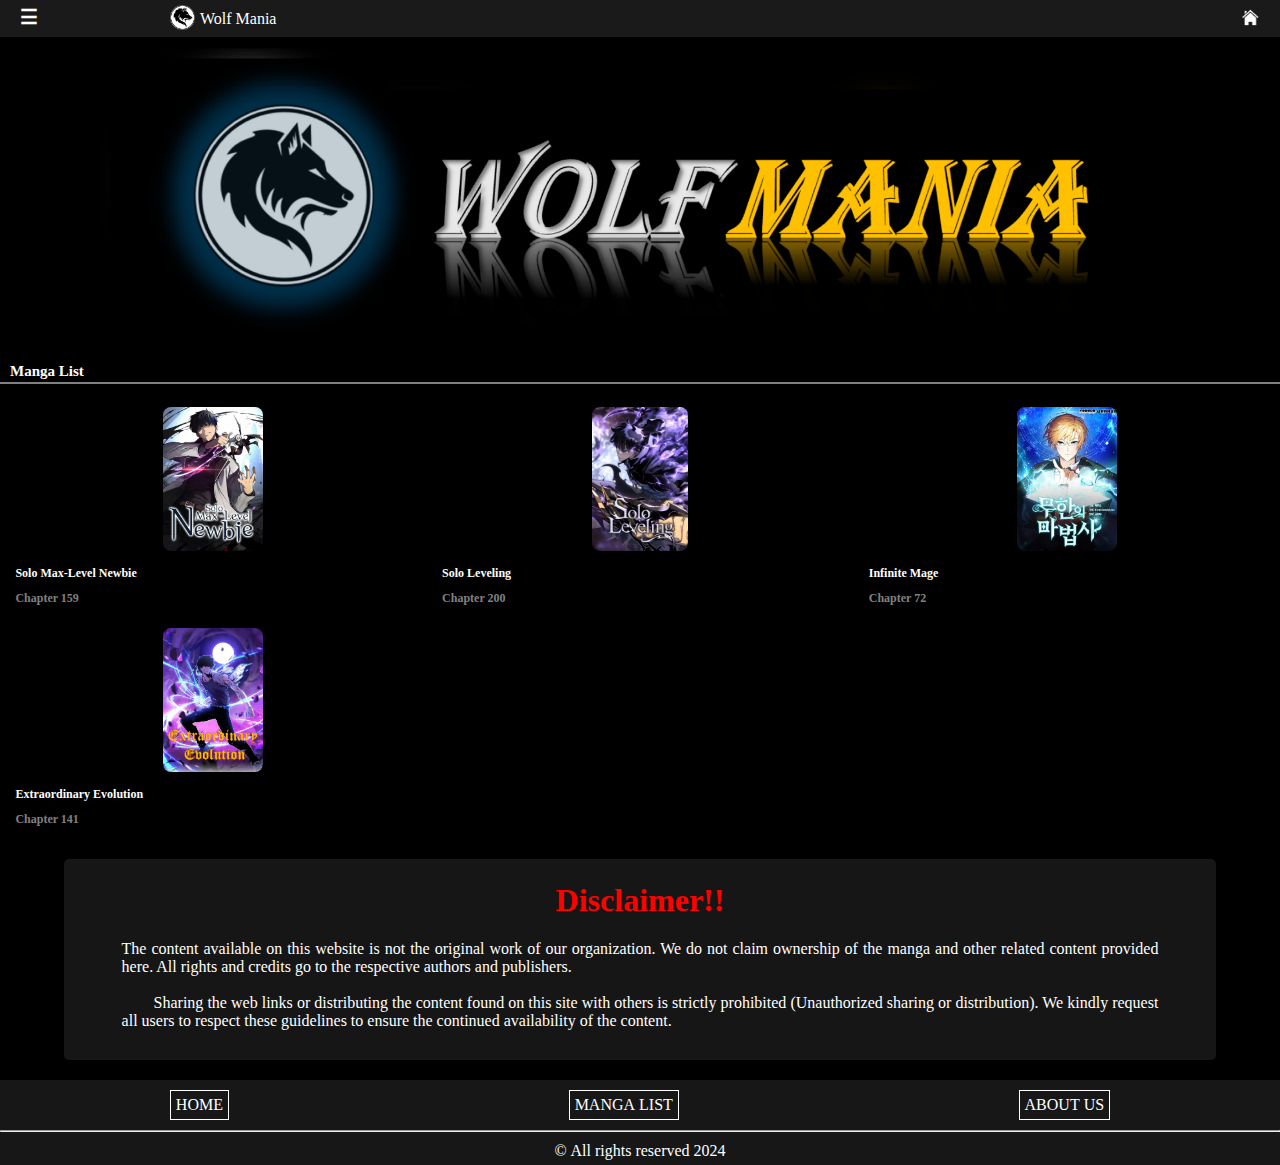
==== webPages/Default/mangaPages.html @ 6974a79d "first comit" ====
<!DOCTYPE html>
<html lang="en">

<head>
    <meta charset="UTF-8">
    <meta name="viewport" content="width=device-width, initial-scale=1.0">
    <link rel="stylesheet" href="../../styling/commonStyles.css">
    <link rel="stylesheet" href="../../styling/defaultPageStyles.css">
    <link rel="icon" href="../../Resources/default/tabLogo.png">
    <title>Wolf Mania</title>
</head>

<body>
    <div class="notDisplay" id="bergerNavigation">
        <div>
            <p id="exit">X</p>
            <div>
                <a href="../../index.html">HOME</a>
                <a href="mangaPages.html">MANGA&nbsp;LIST</a>
                <a href="aboutUs.html">ABOUT&nbsp;US</a>
            </div>
        </div>
    </div>

    <div class="" id="mainBody">
        <!-- Top navigation area -->
        <div class="navigationBar">
            <section>
                <p id="menueIcon">☰</p>
            </section>
            <section class="logoSection">
                <a href="../../index.html">
                    <img src="../../Resources/default/logo.png" alt="Web Page Logo">
                    <p id="logoText">Wolf Mania</p>
                </a>
            </section>
            <section>
                <a href="../../index.html">
                    <img src="../../Resources/default/home.png" alt="Home Icon" id="homeImg">
                </a>
            </section>
        </div>

        <!-- Page main banner  -->
        <img src="../../Resources/default/mainBanner.png" alt="" id="mainBanner">

        <!-- Page topic area -->
        <div class="mangaTopic">
            <div>
                <h3>Manga List</h3>
            </div>
            <hr>
        </div>

        <div>
            <!-- Manga arrangement -->
            <div class="mangaListMangaPage">
                <a href="../Solo Max-Level Newbie/Solo Max-Level Newbie.html">
                    <img src="../../Resources/Manga Page Covers/Solo Max-Level Newbie.webp" alt="">
                    <p>Solo Max-Level Newbie</p>
                    <p id="chapterNo">Chapter 159</p>
                </a>

                <a href="">
                    <img src="../../Resources/Manga Page Covers/Solo Leveling.webp" alt="">
                    <p>Solo Leveling</p>
                    <p id="chapterNo">Chapter 200</p>
                </a>

                <a href="">
                    <img src="../../Resources/Manga Page Covers/Infinite Mage.webp" alt="">
                    <p>Infinite Mage</p>
                    <p id="chapterNo">Chapter 72</p>
                </a>

                <a href="">
                    <img src="../../Resources/Manga Page Covers/Extraordinary Evolution.webp" alt="">
                    <p>Extraordinary Evolution</p>
                    <p id="chapterNo">Chapter 141</p>
                </a>
            </div>

            <footer>
                <div class="disclaimer">
                    <h1>Disclaimer!!</h1>
                    <p>The content available on this website is not the original work of our organization. We do not
                        claim ownership of the manga and other related content provided here. All rights and credits go
                        to the respective authors and publishers.<br><br>

                        &emsp;&emsp;Sharing the web links or distributing the content found on this site with others is
                        strictly prohibited (Unauthorized sharing or distribution). We kindly request all users to
                        respect these guidelines to ensure the continued availability of the content.</p>
                </div>

                <div class="lowerNavigationBar">
                    <div>
                        <a href="../../index.html">HOME</a>
                        <a href="mangaPages.html">MANGA&nbsp;LIST</a>
                        <a href="aboutUs.html">ABOUT&nbsp;US</a>
                    </div>
                    <hr>
                    <p>&copy;&nbsp;All rights reserved 2024</p>
                </div>
            </footer>
        </div>

        <script src="../../scripts/chapterChangeBtns.js"></script>
    </div>
</body>

</html>
---- styling/commonStyles.css ----
body {
    color: white;
    background-color: black;
    margin: 0;
    padding: 0;
}

.notDisplay {
    display: none;
}

.doDisplay {
    display: block;
}

/* Berger Navigation bar */
#bergerNavigation {
    div {
        p {
            width: 20px;
            font-size: 30px;
            margin: 0;
            margin-top: 15px !important;
            margin-right: 20px !important;
            margin-left: auto !important;
        }

        div {
            text-align: center;
            margin-top: 75%;
            display: grid;

            a {
                margin: 8px;
                color: white;
                text-decoration: none;
            }
        }
    }
}

/* Top navigation bar  */
.navigationBar {
    background-color: rgb(26, 26, 26);
    display: grid;
    grid-template-columns: 12.5vw 1fr 1fr;
    grid-template-rows: repeat(1, auto);
    padding: 5px 10px;

    #menueIcon {
        margin: 0 10px;
        font-size: 20px;
        font-weight: bolder;
    }

    .logoSection {
        a {
            display: flex;
            width: 100%;
            text-decoration: none;

            img {
                width: 25px;
                border-radius: 30px;
            }

            #logoText {
                width: 60%;
                margin: auto 5px;
                margin-bottom: 2px !important;
                color: white;
            }
        }
    }

    #homeImg {
        width: 29px;
        margin-right: 5px;
        margin-left: auto;
        float: right;
        border-radius: 30px;
    }
}

/* Page topics */
.mangaTopic {
    div {
        display: grid;
        grid-template-columns: repeat(2, auto);
        grid-template-rows: repeat(1, auto);

        h3 {
            width: 50%;
            font-size: 15px;
            margin: 0;
            margin-left: 10px !important;
            margin-top: 10px !important;
        }

        button {
            color: white;
            float: right;
            font-size: 10px;
            border: none;
            border-radius: 4px;
            margin-top: 8px;
            margin-right: 10px;
            padding: 3px 5px;
            background-color: rgba(241, 145, 0, 0.922);
        }
    }

    hr {
        color: gray;
        border: 0.5px solid;
        margin-top: 1.5px !important;
    }
}

/* footer styles */
footer {
    .disclaimer {
        width: 90%;
        margin: 0 auto;
        margin-bottom: 20px !important;
        padding-top: 1px;
        padding-bottom: 30px;
        border-radius: 5px;
        background-color: rgb(22, 22, 22);

        h1 {
            color: red;
            text-align: center;
        }

        p {
            width: 90%;
            font-size: 1em;
            margin: 0 auto;
            text-align: justify;
        }
    }

    .lowerNavigationBar {
        text-align: center;
        background-color: rgba(45, 45, 45, 0.501);

        div {
            display: flex;
            width: 100%;
            margin: 0 auto;

            a {
                text-decoration: none;
                color: white;
                text-align: center;
                margin: 10px auto;
                border: 1px solid white;
                padding: 5px;
            }
        }

        hr {
            margin-top: 0;
        }

        p {
            margin: 0;
            margin-top: 10px !important;
            padding-bottom: 5px !important;
        }
    }
}
---- styling/defaultPageStyles.css ----
/* Home Page  */
#mainBanner {
    width: 100%;
}

/* Page manga arange area */
.mangaListArange {
    display: grid;
    grid-template-columns: 1fr 1fr;
    grid-template-rows: repeat(2, auto);

    a {
        display: grid;
        grid-template-columns: repeat(1, auto);
        grid-template-rows: repeat(2, auto);
        width: calc((100%/2)-40px);
        margin: 10px;
        text-align: center;
        text-decoration: none;
        /* background-color: red; */

        section {
            img {
                width: auto;
                height: 11em;
                margin: 10px;
                border-radius: 8px;
                margin-bottom: 0 !important;
            }

            p {
                margin: 1px;
                color: white;
                margin-bottom: 10px;
            }
        }

        #chapterGrid {
            display: grid;
            border-radius: 3px;
            margin-top: auto;
            margin-bottom: 1px !important;
            grid-template-columns: repeat(2, auto);
            background-color: rgb(37, 37, 37);

            p {
                height: auto;
                margin: 2px 0;
                color: rgb(176, 176, 176);
            }
        }
    }
}

/* View All button */
.viewBtn {
    text-align: center;
    margin-top: 15px;
    margin-bottom: 45px;

    button {
        width: 90%;
        color: white;
        border: none;
        border-radius: 5px;
        padding: 3px 6px;
        background-color: rgba(241, 145, 0, 0.922);
    }
}


/* Manga Pages Styles */
/* Manga grid styles */
.mangaListMangaPage {
    display: grid;
    grid-template-columns: 1fr 1fr 1fr;
    grid-template-rows: repeat(2, auto);

    a {
        margin: 5px;
        text-align: center;
        text-decoration: none;
        /* background-color: red; */

        img {
            width: auto;
            height: 9em;
            margin: 2.5%;
            border-radius: 8px;
            margin-bottom: 0 !important;
        }

        p {
            width: 95%;
            margin: 2.5%;
            text-align: left;
            font-size: 12px;
            font-weight: bold;
            color: white;
            margin-bottom: 2px;
        }

        #chapterNo {
            height: auto;
            font-weight: none;
            color: gray;
        }
    }
}

footer {
    margin-top: 25px;
}
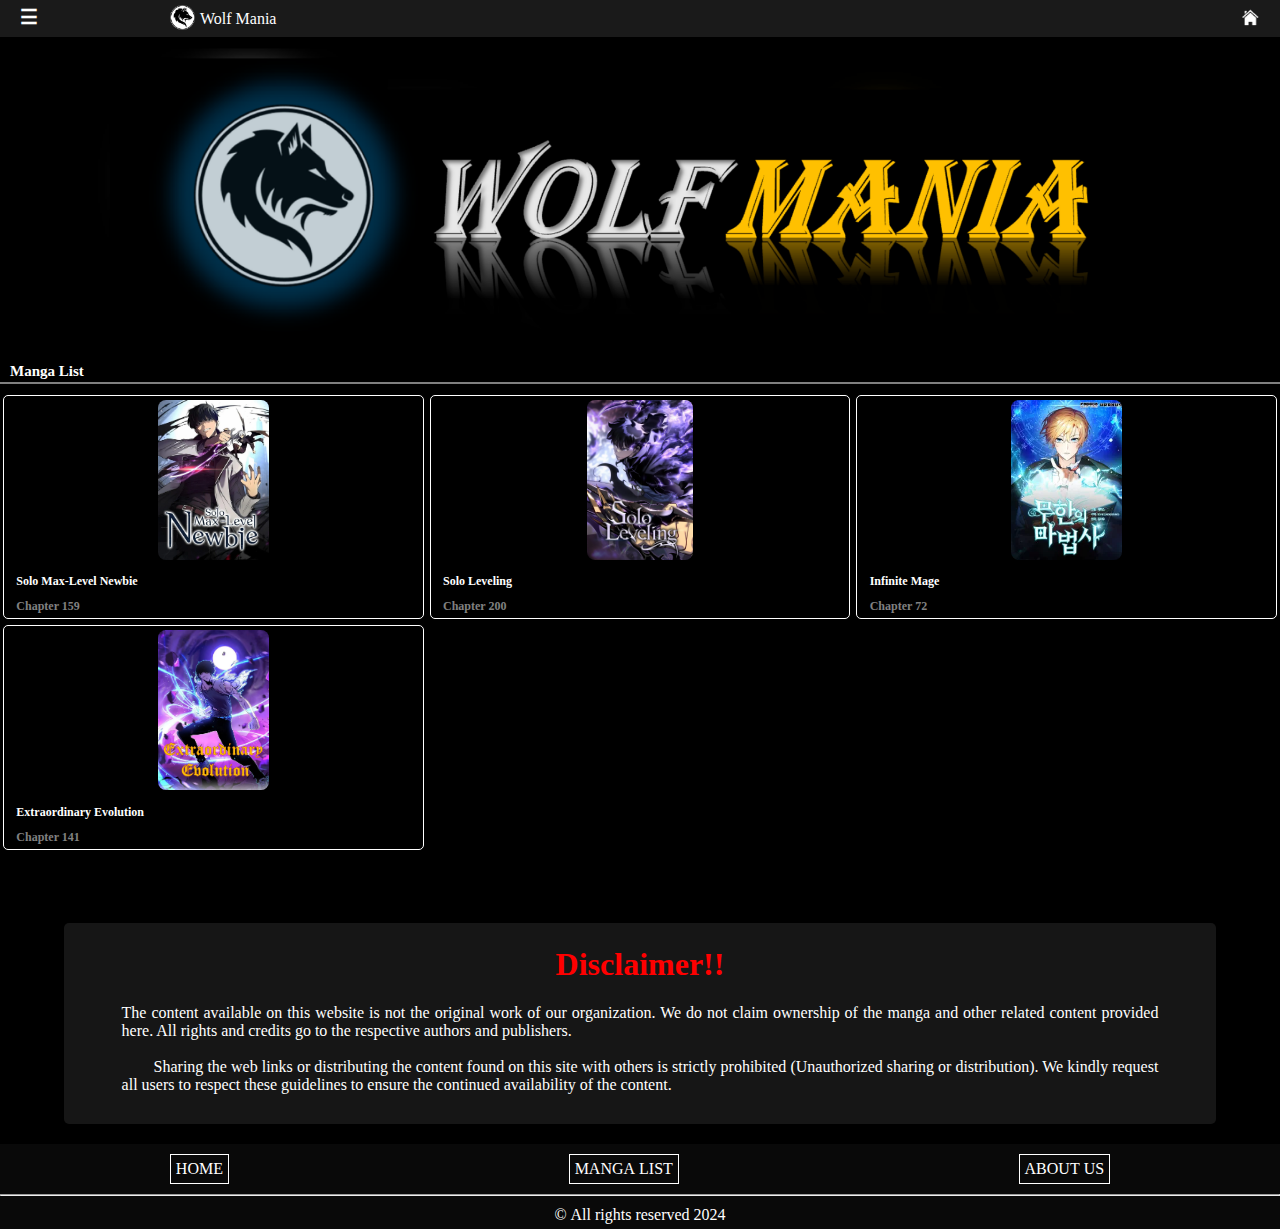
==== commit 56ea00dd: "commit" ====
--- a/webPages/Default/mangaPages.html
+++ b/webPages/Default/mangaPages.html
@@ -56,27 +56,43 @@
             <!-- Manga arrangement -->
             <div class="mangaListMangaPage">
                 <a href="../Solo Max-Level Newbie/Solo Max-Level Newbie.html">
-                    <img src="../../Resources/Manga Page Covers/Solo Max-Level Newbie.webp" alt="">
-                    <p>Solo Max-Level Newbie</p>
-                    <p id="chapterNo">Chapter 159</p>
+                    <section>
+                        <img src="../../Resources/Manga Page Covers/Solo Max-Level Newbie.webp" alt="">
+                    </section>
+                    <section>
+                        <p>Solo Max-Level Newbie</p>
+                        <p id="chapterNo">Chapter 159</p>
+                    </section>
                 </a>
 
                 <a href="">
-                    <img src="../../Resources/Manga Page Covers/Solo Leveling.webp" alt="">
-                    <p>Solo Leveling</p>
-                    <p id="chapterNo">Chapter 200</p>
+                    <section>
+                        <img src="../../Resources/Manga Page Covers/Solo Leveling.webp" alt="">
+                    </section>
+                    <section>
+                        <p>Solo Leveling</p>
+                        <p id="chapterNo">Chapter 200</p>
+                    </section>
                 </a>
 
                 <a href="">
-                    <img src="../../Resources/Manga Page Covers/Infinite Mage.webp" alt="">
-                    <p>Infinite Mage</p>
-                    <p id="chapterNo">Chapter 72</p>
+                    <section>
+                        <img src="../../Resources/Manga Page Covers/Infinite Mage.webp" alt="">
+                    </section>
+                    <section>
+                        <p>Infinite Mage</p>
+                        <p id="chapterNo">Chapter 72</p>
+                    </section>
                 </a>
 
                 <a href="">
-                    <img src="../../Resources/Manga Page Covers/Extraordinary Evolution.webp" alt="">
-                    <p>Extraordinary Evolution</p>
-                    <p id="chapterNo">Chapter 141</p>
+                    <section>
+                        <img src="../../Resources/Manga Page Covers/Extraordinary Evolution.webp" alt="">
+                    </section>
+                    <section>
+                        <p>Extraordinary Evolution</p>
+                        <p id="chapterNo">Chapter 141</p>
+                    </section>
                 </a>
             </div>
 
--- a/styling/commonStyles.css
+++ b/styling/commonStyles.css
@@ -105,7 +105,7 @@
             border-radius: 4px;
             margin-top: 8px;
             margin-right: 10px;
-            padding: 3px 5px;
+            padding: 2px 5px;
             background-color: rgba(241, 145, 0, 0.922);
         }
     }
@@ -119,6 +119,8 @@
 
 /* footer styles */
 footer {
+    margin-top: 70px !important;
+
     .disclaimer {
         width: 90%;
         margin: 0 auto;
@@ -143,7 +145,7 @@
 
     .lowerNavigationBar {
         text-align: center;
-        background-color: rgba(45, 45, 45, 0.501);
+        background-color: rgba(17, 17, 17, 0.501);
 
         div {
             display: flex;
--- a/styling/defaultPageStyles.css
+++ b/styling/defaultPageStyles.css
@@ -22,8 +22,8 @@
         section {
             img {
                 width: auto;
-                height: 11em;
-                margin: 10px;
+                height: 14em;
+                margin: 8px;
                 border-radius: 8px;
                 margin-bottom: 0 !important;
             }
@@ -77,15 +77,19 @@
     grid-template-rows: repeat(2, auto);
 
     a {
-        margin: 5px;
+        display: grid;
+        margin: 3px;
         text-align: center;
         text-decoration: none;
-        /* background-color: red; */
+        border-radius: 5px;
+        border: 1px solid white;
+        padding: 2px;
+        /* background-color: green; */
 
         img {
             width: auto;
-            height: 9em;
-            margin: 2.5%;
+            height: 10em;
+            margin: 2px;
             border-radius: 8px;
             margin-bottom: 0 !important;
         }
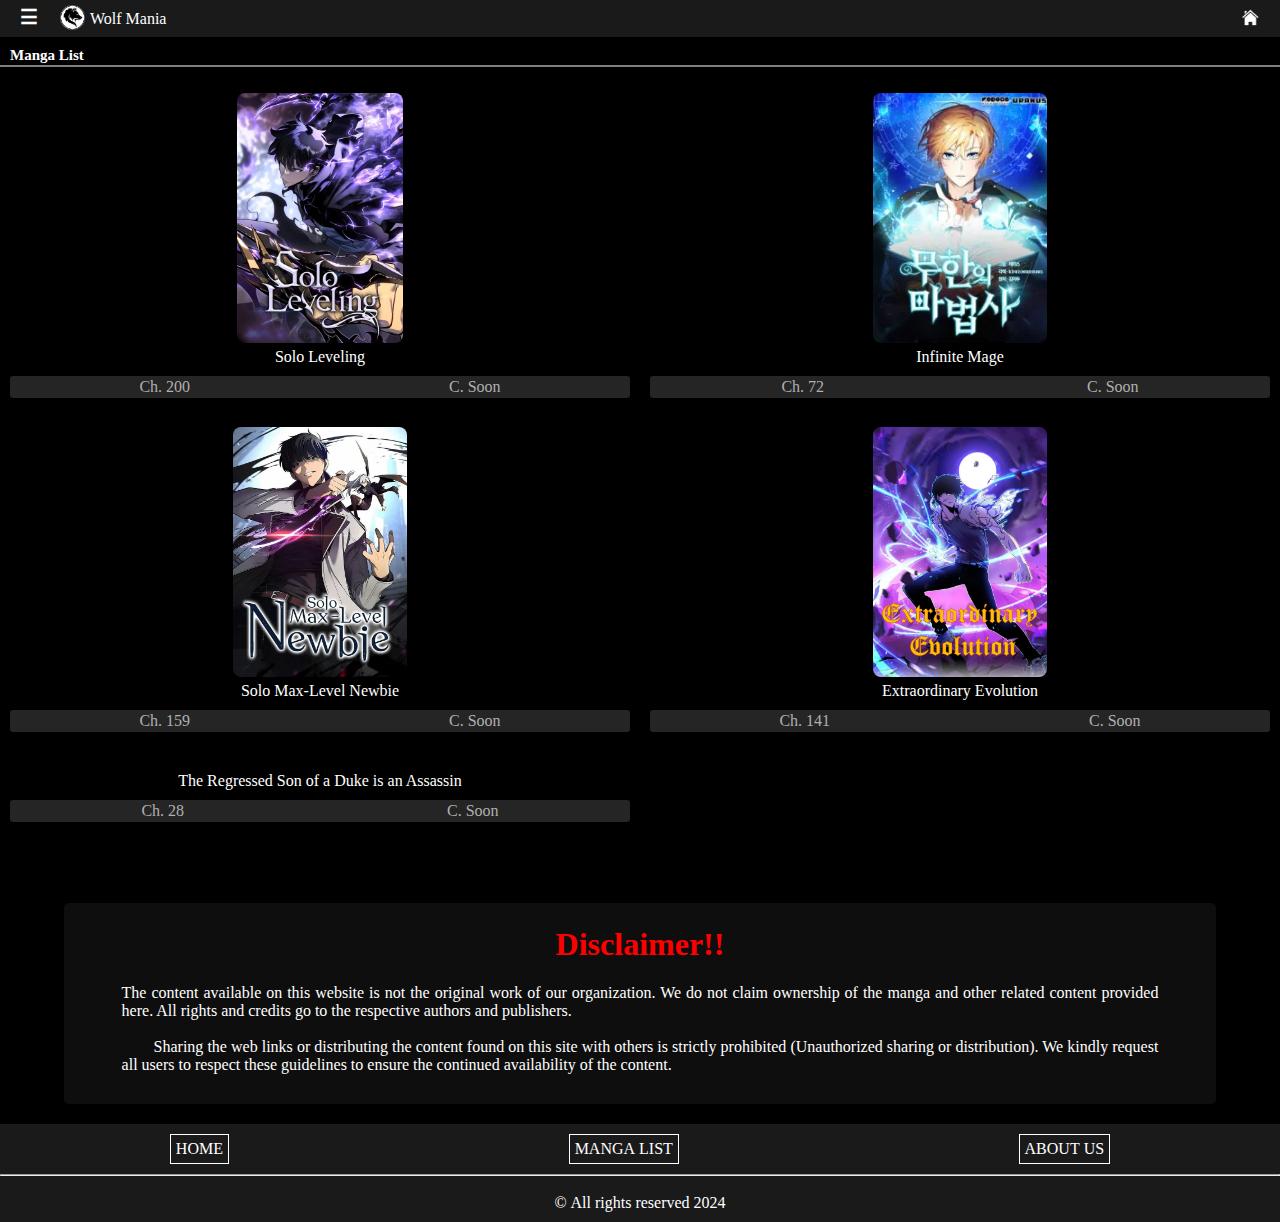
==== commit 243a71eb: "Edited the PC view in home page" ====
--- a/webPages/Default/mangaPages.html
+++ b/webPages/Default/mangaPages.html
@@ -54,47 +54,67 @@
 
         <div>
             <!-- Manga arrangement -->
-            <div class="mangaListMangaPage">
-                <a href="../Solo Max-Level Newbie/Solo Max-Level Newbie.html">
-                    <section>
-                        <img src="../../Resources/Manga Page Covers/Solo Max-Level Newbie.webp" alt="">
-                    </section>
-                    <section>
-                        <p>Solo Max-Level Newbie</p>
-                        <p id="chapterNo">Chapter 159</p>
-                    </section>
-                </a>
+			<div class="mangaListArange">
+				<a href="">
+					<section>
+						<img src="../../Resources/Manga Page Covers/Solo Leveling.webp" alt="">
+						<p>Solo Leveling</p>
+					</section>
+
+					<section id="chapterGrid">
+						<p>Ch. 200</p>
+						<p>C. Soon</p>
+					</section>
+				</a>
+
+				<a href="">
+					<section>
+						<img src="../../Resources/Manga Page Covers/Infinite Mage.webp" alt="">
+						<p>Infinite Mage</p>
+					</section>
+
+					<section id="chapterGrid">
+						<p>Ch. 72</p>
+						<p>C. Soon</p>
+					</section>
+				</a>
+
+				<a href="../Solo Max-Level Newbie/Solo Max-Level Newbie.html">
+					<section>
+						<img src="../../Resources/Manga Page Covers/Solo Max-Level Newbie.webp" alt="">
+						<p>Solo Max-Level Newbie</p>
+					</section>
+
+					<section id="chapterGrid">
+						<p>Ch. 159</p>
+						<p>C. Soon</p>
+					</section>
+				</a>
+
+				<a href="">
+					<section>
+						<img src="../../Resources/Manga Page Covers/Extraordinary Evolution.webp" alt="">
+						<p>Extraordinary Evolution</p>
+					</section>
+
+					<section id="chapterGrid">
+						<p>Ch. 141</p>
+						<p>C. Soon</p>
+					</section>
+				</a>
 
                 <a href="">
-                    <section>
-                        <img src="../../Resources/Manga Page Covers/Solo Leveling.webp" alt="">
-                    </section>
-                    <section>
-                        <p>Solo Leveling</p>
-                        <p id="chapterNo">Chapter 200</p>
-                    </section>
-                </a>
+					<section>
+						<img src="../../Resources/Manga Page Covers/The Regressed Son of a Duke is an Assassin.webp" alt="">
+						<p>The Regressed Son of a Duke is an Assassin</p>
+					</section>
 
-                <a href="">
-                    <section>
-                        <img src="../../Resources/Manga Page Covers/Infinite Mage.webp" alt="">
-                    </section>
-                    <section>
-                        <p>Infinite Mage</p>
-                        <p id="chapterNo">Chapter 72</p>
-                    </section>
-                </a>
-
-                <a href="">
-                    <section>
-                        <img src="../../Resources/Manga Page Covers/Extraordinary Evolution.webp" alt="">
-                    </section>
-                    <section>
-                        <p>Extraordinary Evolution</p>
-                        <p id="chapterNo">Chapter 141</p>
-                    </section>
-                </a>
-            </div>
+					<section id="chapterGrid">
+						<p>Ch. 28</p>
+						<p>C. Soon</p>
+					</section>
+				</a>
+			</div>
 
             <footer>
                 <div class="disclaimer">
--- a/styling/commonStyles.css
+++ b/styling/commonStyles.css
@@ -105,7 +105,7 @@
             border-radius: 4px;
             margin-top: 8px;
             margin-right: 10px;
-            padding: 2px 5px;
+            padding: 1px 5px;
             background-color: rgba(241, 145, 0, 0.922);
         }
     }
@@ -128,7 +128,7 @@
         padding-top: 1px;
         padding-bottom: 30px;
         border-radius: 5px;
-        background-color: rgb(22, 22, 22);
+        background-color: rgba(22, 22, 22, 0.627);
 
         h1 {
             color: red;
@@ -145,7 +145,7 @@
 
     .lowerNavigationBar {
         text-align: center;
-        background-color: rgba(17, 17, 17, 0.501);
+        background-color: rgb(26, 26, 26);
 
         div {
             display: flex;
@@ -168,8 +168,21 @@
 
         p {
             margin: 0;
-            margin-top: 10px !important;
-            padding-bottom: 5px !important;
+            padding-top: 10px !important;
+            padding-bottom: 10px !important;
         }
     }
+}
+
+/* PC View */
+@media screen and (min-width: 600px) {
+    .navigationBar {
+        grid-template-columns: 50px 1fr 1fr;
+    }
+
+    .pcMainBody {
+        width: 80%;
+        margin: 0 auto;
+        /* background-color: red; */
+    }
 }--- a/styling/defaultPageStyles.css
+++ b/styling/defaultPageStyles.css
@@ -1,7 +1,17 @@
+:root {
+    --DarkOrange: rgba(241, 145, 0, 0.922);
+}
+
 /* Home Page  */
 #mainBanner {
     width: 100%;
 }
+
+/* Page main Banner */
+#pcMainBanner {
+    display: none;
+}
+
 
 /* Page manga arange area */
 .mangaListArange {
@@ -64,54 +74,121 @@
         border: none;
         border-radius: 5px;
         padding: 3px 6px;
-        background-color: rgba(241, 145, 0, 0.922);
-    }
-}
-
-
-/* Manga Pages Styles */
-/* Manga grid styles */
-.mangaListMangaPage {
-    display: grid;
-    grid-template-columns: 1fr 1fr 1fr;
-    grid-template-rows: repeat(2, auto);
-
-    a {
-        display: grid;
-        margin: 3px;
-        text-align: center;
-        text-decoration: none;
-        border-radius: 5px;
-        border: 1px solid white;
-        padding: 2px;
-        /* background-color: green; */
-
-        img {
-            width: auto;
-            height: 10em;
-            margin: 2px;
-            border-radius: 8px;
-            margin-bottom: 0 !important;
-        }
-
-        p {
-            width: 95%;
-            margin: 2.5%;
-            text-align: left;
-            font-size: 12px;
-            font-weight: bold;
-            color: white;
-            margin-bottom: 2px;
-        }
-
-        #chapterNo {
-            height: auto;
-            font-weight: none;
-            color: gray;
-        }
+        background-color: var(--DarkOrange);
     }
 }
 
 footer {
     margin-top: 25px;
+}
+
+/* ----------------------------------------------------------------------------------------------------------------------------- */
+/* Pc View Styles */
+
+/* Home Page */
+@media screen and (min-width: 600px) {
+    #pcMainBanner {
+        display: block;
+        width: 100%;
+        margin-top: 40px;
+        margin-bottom: 20px;
+        border-radius: 10px;
+    }
+
+    #mainBanner {
+        display: none;
+    }
+
+    .mangaUpdateList {
+        width: 100%;
+        border-radius: 10px;
+        padding-top: 10px;
+        padding-bottom: 1px;
+        background-color: rgba(36, 36, 36, 0.385);
+
+        .mangaListArange img {
+            height: 400px;
+        }
+    }
+
+    .mangaPopularList {
+        margin-left: 10px;
+        background-color: rgba(36, 36, 36, 0.385);
+    }
+}
+
+/* Pc view 1 */
+@media screen and (min-width: 1300px) {
+    .mangaMainBodyPcView {
+        display: grid;
+        grid-template-columns: 750px auto;
+    }
+
+    .mangaPopularList {
+        #topic {
+            margin-left: 20px;
+            font-weight: bold;
+        }
+
+        #duration {
+            text-align: center;
+            padding: 3px;
+            margin: 0 15px;
+            margin-bottom: 15px !important;
+            border-radius: 5px;
+            background-color: var(--DarkOrange);
+        }
+
+        .mangaPopularListGrid {
+            display: grid;
+            grid-template-columns: repeat(1, auto);
+            grid-template-rows: repeat(5, auto);
+
+            section {
+                a {
+                    text-decoration: none;
+                }
+
+                img {
+                    width: 90px;
+                    height: 135px;
+                    margin: 10px 0;
+                    margin-left: 5px !important;
+                    border-radius: 10px;
+                }
+
+                td {
+                    vertical-align: top;
+
+                    h3 {
+                        color: white;
+                        margin: 5px;
+                    }
+
+                    p {
+                        color: gray;
+                        margin: 5px;
+                    }
+                }
+            }
+        }
+    }
+}
+
+/* Pc View 2 */
+@media screen and (max-width: 1300px) {
+    .mangaPopularList {
+        display: none;
+    }
+}
+
+/* Pc View 3 */
+@media (max-width: 2000px) and (min-width: 600px) {
+    .mangaUpdateList {
+        width: 100%;
+    }
+
+    .mangaListArange img {
+        height: 250px !important;
+    }
 }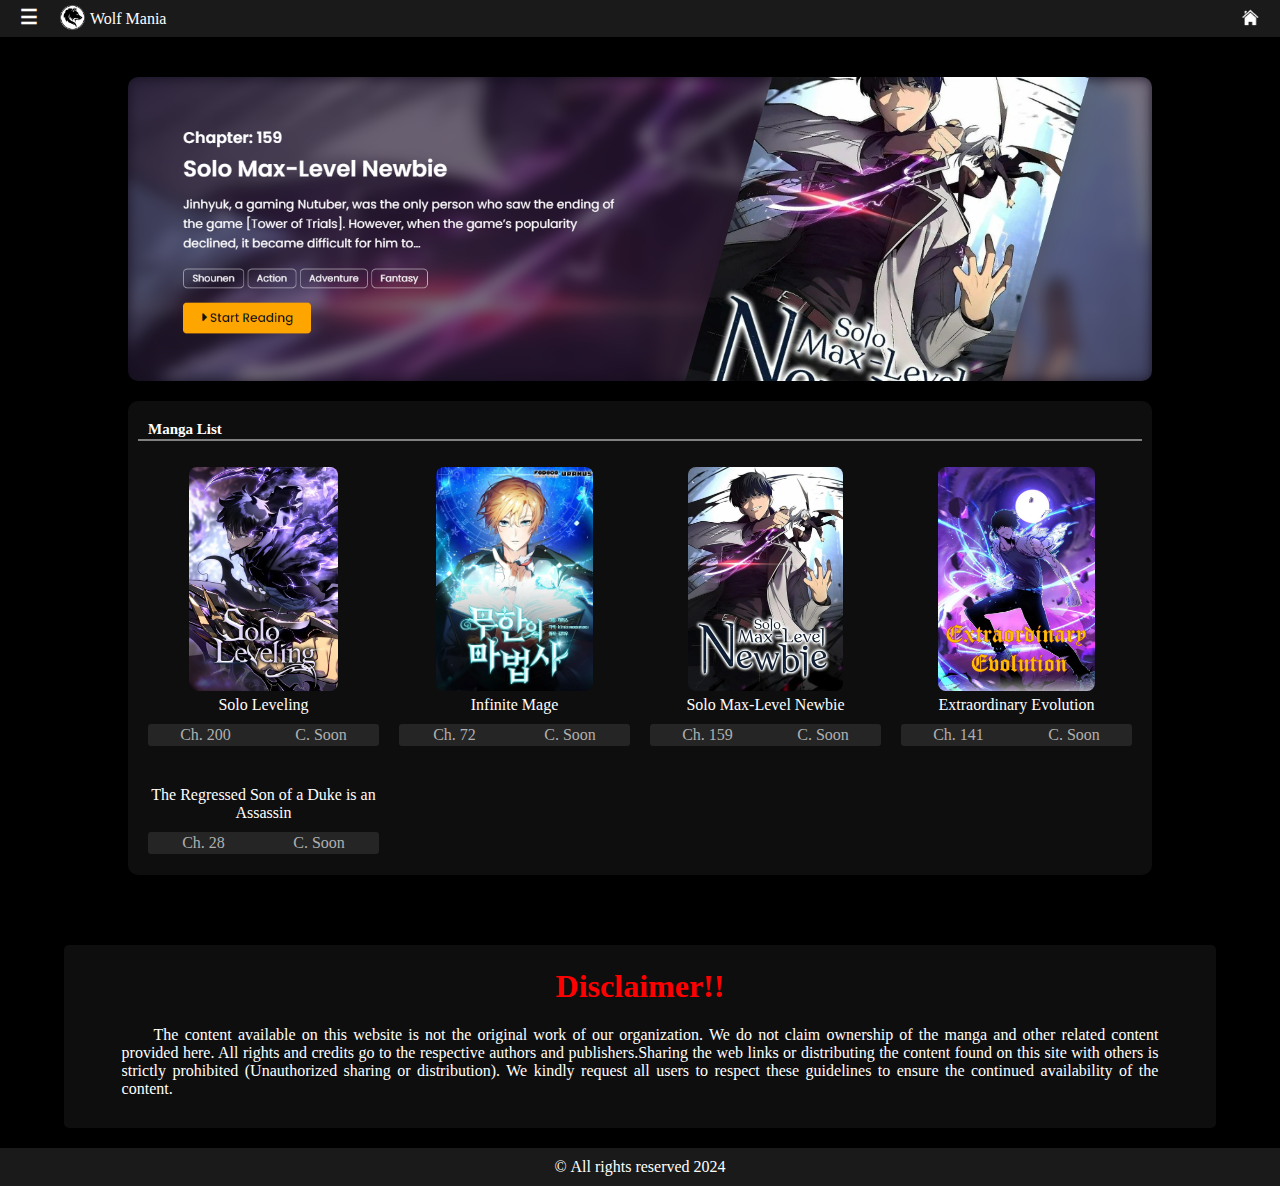
==== commit 3aca81d6: "changed a few styles in the pc view" ====
--- a/webPages/Default/mangaPages.html
+++ b/webPages/Default/mangaPages.html
@@ -41,104 +41,117 @@
             </section>
         </div>
 
-        <!-- Page main banner  -->
-        <img src="../../Resources/default/mainBanner.png" alt="" id="mainBanner">
+        <!-- Pc view -->
+        <div class="pcMainBody">
+            <!-- Page main banner  -->
+			<div class="bannerSlidShow">
+				<section>
+					<a href="webPages/Solo Max-Level Newbie/Solo Max-Level Newbie.html">
+						<img src="../../Resources/homePage/banner1.png" alt="" id="pcMainBanner">
+					</a>
 
-        <!-- Page topic area -->
-        <div class="mangaTopic">
-            <div>
-                <h3>Manga List</h3>
+					<a href="">
+						<img src="../../Resources/homePage/banner2.png" alt="" id="pcMainBanner">
+					</a>
+				</section>
+			</div>
+
+            <img src="../../Resources/default/mainBanner.png" alt="" id="mainBanner">
+
+
+            <!-- Page topic area -->
+            <div class="allMangaList">
+                <div class="mangaTopic">
+                    <div>
+                        <h3>Manga List</h3>
+                    </div>
+                    <hr>
+                </div>
+
+                <div>
+                    <!-- Manga arrangement -->
+                    <div class="mangaListArangeMamgaPages">
+                        <a href="">
+                            <section>
+                                <img src="../../Resources/Manga Page Covers/Solo Leveling.webp" alt="">
+                                <p>Solo Leveling</p>
+                            </section>
+
+                            <section id="chapterGrid">
+                                <p>Ch. 200</p>
+                                <p>C. Soon</p>
+                            </section>
+                        </a>
+
+                        <a href="">
+                            <section>
+                                <img src="../../Resources/Manga Page Covers/Infinite Mage.webp" alt="">
+                                <p>Infinite Mage</p>
+                            </section>
+
+                            <section id="chapterGrid">
+                                <p>Ch. 72</p>
+                                <p>C. Soon</p>
+                            </section>
+                        </a>
+
+                        <a href="../Solo Max-Level Newbie/Solo Max-Level Newbie.html">
+                            <section>
+                                <img src="../../Resources/Manga Page Covers/Solo Max-Level Newbie.webp" alt="">
+                                <p>Solo Max-Level Newbie</p>
+                            </section>
+
+                            <section id="chapterGrid">
+                                <p>Ch. 159</p>
+                                <p>C. Soon</p>
+                            </section>
+                        </a>
+
+                        <a href="">
+                            <section>
+                                <img src="../../Resources/Manga Page Covers/Extraordinary Evolution.webp" alt="">
+                                <p>Extraordinary Evolution</p>
+                            </section>
+
+                            <section id="chapterGrid">
+                                <p>Ch. 141</p>
+                                <p>C. Soon</p>
+                            </section>
+                        </a>
+
+                        <a href="">
+                            <section>
+                                <img src="../../Resources/Manga Page Covers/The Regressed Son of a Duke is an Assassin.webp"
+                                    alt="">
+                                <p>The Regressed Son of a Duke is an Assassin</p>
+                            </section>
+
+                            <section id="chapterGrid">
+                                <p>Ch. 28</p>
+                                <p>C. Soon</p>
+                            </section>
+                        </a>
+                    </div>
+                </div>
             </div>
-            <hr>
         </div>
 
-        <div>
-            <!-- Manga arrangement -->
-			<div class="mangaListArange">
-				<a href="">
-					<section>
-						<img src="../../Resources/Manga Page Covers/Solo Leveling.webp" alt="">
-						<p>Solo Leveling</p>
-					</section>
+        <footer>
+            <div class="disclaimer">
+                <h1>Disclaimer!!</h1>
+                <p>&emsp;&emsp;The content available on this website is not the original work of our organization. We do
+                    not claim ownership of the manga and other related content provided here. All rights and credits go
+                    to the respective authors and publishers.Sharing the web links or distributing the content found on
+                    this site with others is strictly prohibited (Unauthorized sharing or distribution). We kindly
+                    request all users to respect these guidelines to ensure the continued availability of the content.
+                </p>
+            </div>
 
-					<section id="chapterGrid">
-						<p>Ch. 200</p>
-						<p>C. Soon</p>
-					</section>
-				</a>
+            <div class="lowerNavigationBar">
+                <p>&copy;&nbsp;All rights reserved 2024</p>
+            </div>
+        </footer>
 
-				<a href="">
-					<section>
-						<img src="../../Resources/Manga Page Covers/Infinite Mage.webp" alt="">
-						<p>Infinite Mage</p>
-					</section>
-
-					<section id="chapterGrid">
-						<p>Ch. 72</p>
-						<p>C. Soon</p>
-					</section>
-				</a>
-
-				<a href="../Solo Max-Level Newbie/Solo Max-Level Newbie.html">
-					<section>
-						<img src="../../Resources/Manga Page Covers/Solo Max-Level Newbie.webp" alt="">
-						<p>Solo Max-Level Newbie</p>
-					</section>
-
-					<section id="chapterGrid">
-						<p>Ch. 159</p>
-						<p>C. Soon</p>
-					</section>
-				</a>
-
-				<a href="">
-					<section>
-						<img src="../../Resources/Manga Page Covers/Extraordinary Evolution.webp" alt="">
-						<p>Extraordinary Evolution</p>
-					</section>
-
-					<section id="chapterGrid">
-						<p>Ch. 141</p>
-						<p>C. Soon</p>
-					</section>
-				</a>
-
-                <a href="">
-					<section>
-						<img src="../../Resources/Manga Page Covers/The Regressed Son of a Duke is an Assassin.webp" alt="">
-						<p>The Regressed Son of a Duke is an Assassin</p>
-					</section>
-
-					<section id="chapterGrid">
-						<p>Ch. 28</p>
-						<p>C. Soon</p>
-					</section>
-				</a>
-			</div>
-
-            <footer>
-                <div class="disclaimer">
-                    <h1>Disclaimer!!</h1>
-                    <p>The content available on this website is not the original work of our organization. We do not
-                        claim ownership of the manga and other related content provided here. All rights and credits go
-                        to the respective authors and publishers.<br><br>
-
-                        &emsp;&emsp;Sharing the web links or distributing the content found on this site with others is
-                        strictly prohibited (Unauthorized sharing or distribution). We kindly request all users to
-                        respect these guidelines to ensure the continued availability of the content.</p>
-                </div>
-
-                <div class="lowerNavigationBar">
-                    <div>
-                        <a href="../../index.html">HOME</a>
-                        <a href="mangaPages.html">MANGA&nbsp;LIST</a>
-                        <a href="aboutUs.html">ABOUT&nbsp;US</a>
-                    </div>
-                    <hr>
-                    <p>&copy;&nbsp;All rights reserved 2024</p>
-                </div>
-            </footer>
-        </div>
 
         <script src="../../scripts/chapterChangeBtns.js"></script>
     </div>
--- a/styling/commonStyles.css
+++ b/styling/commonStyles.css
@@ -176,6 +176,11 @@
 
 /* PC View */
 @media screen and (min-width: 600px) {
+    #bergerNavigation div div {
+        margin-top: 17% !important;
+        /* background-color: red; */
+    }
+
     .navigationBar {
         grid-template-columns: 50px 1fr 1fr;
     }
--- a/styling/defaultPageStyles.css
+++ b/styling/defaultPageStyles.css
@@ -82,23 +82,113 @@
     margin-top: 25px;
 }
 
+/* mangaPages Page */
+/* Page manga arange area */
+.mangaListArangeMamgaPages {
+    display: grid;
+    grid-template-columns: 1fr 1fr;
+    grid-template-rows: repeat(2, auto);
+
+    a {
+        display: grid;
+        grid-template-columns: repeat(1, auto);
+        grid-template-rows: repeat(2, auto);
+        width: calc((100%/2)-40px);
+        margin: 10px;
+        text-align: center;
+        text-decoration: none;
+        /* background-color: red; */
+
+        section {
+            img {
+                width: auto;
+                height: 14em;
+                margin: 8px;
+                border-radius: 8px;
+                margin-bottom: 0 !important;
+            }
+
+            p {
+                margin: 1px;
+                color: white;
+                margin-bottom: 10px;
+            }
+        }
+
+        #chapterGrid {
+            display: grid;
+            border-radius: 3px;
+            margin-top: auto;
+            margin-bottom: 1px !important;
+            grid-template-columns: repeat(2, auto);
+            background-color: rgb(37, 37, 37);
+
+            p {
+                height: auto;
+                margin: 2px 0;
+                color: rgb(176, 176, 176);
+            }
+        }
+    }
+}
+
 /* ----------------------------------------------------------------------------------------------------------------------------- */
 /* Pc View Styles */
 
 /* Home Page */
 @media screen and (min-width: 600px) {
-    #pcMainBanner {
-        display: block;
+    /* Main banner slid show */
+    .bannerSlidShow {
         width: 100%;
         margin-top: 40px;
         margin-bottom: 20px;
-        border-radius: 10px;
+        overflow: hidden;
+        transform: translate(0, 0);
+        /* background-color: red; */
+
+        section {
+            display: flex;
+            flex-wrap: nowrap;
+            animation: slide 10s infinite;
+
+            a {
+                flex: 1 0 100%;
+                display: flex;
+            }
+
+            #pcMainBanner {
+                width: 100%;
+                display: block;
+                border-radius: 10px;
+            }
+        }
+    }
+
+    @keyframes slide{
+        0%{
+            transform: translate(0);
+        }
+        35%{
+            transform: translate(0);
+        }
+        45%{
+            transform: translate(-100%);
+        }
+        80%{
+            transform: translate(-100%);
+        }
     }
 
     #mainBanner {
         display: none;
     }
 
+    .mangaTopic div button {
+        padding: 3px;
+        padding-top: 4px !important;
+    }
+
+    /* Manga List */
     .mangaUpdateList {
         width: 100%;
         border-radius: 10px;
@@ -191,4 +281,39 @@
     .mangaListArange img {
         height: 250px !important;
     }
+}
+
+/* ----------------------------------------------------------------------------------------- */
+/* Manga Pages Pc view styles */
+
+/* Pc view 1 */
+@media screen and (min-width: 600px) {
+    .bannerSlidShow {
+        display: block;
+    }
+
+    .allMangaList {
+        margin-top: 20px;
+        padding: 10px;
+        border-radius: 10px;
+        background-color: rgba(36, 36, 36, 0.385);
+    }
+
+    .mangaListArangeMamgaPages {
+        grid-template-columns: repeat(4, 1fr);
+    }
+}
+
+/* Pc view 2 */
+@media (max-width: 1050px) and (min-width: 600px) {
+    .mangaListArangeMamgaPages {
+        grid-template-columns: repeat(3, 1fr);
+    }
+}
+
+/* Pc view 3 */
+@media (max-width: 800px) and (min-width: 600px) {
+    .mangaListArangeMamgaPages {
+        grid-template-columns: repeat(2, 1fr);
+    }
 }